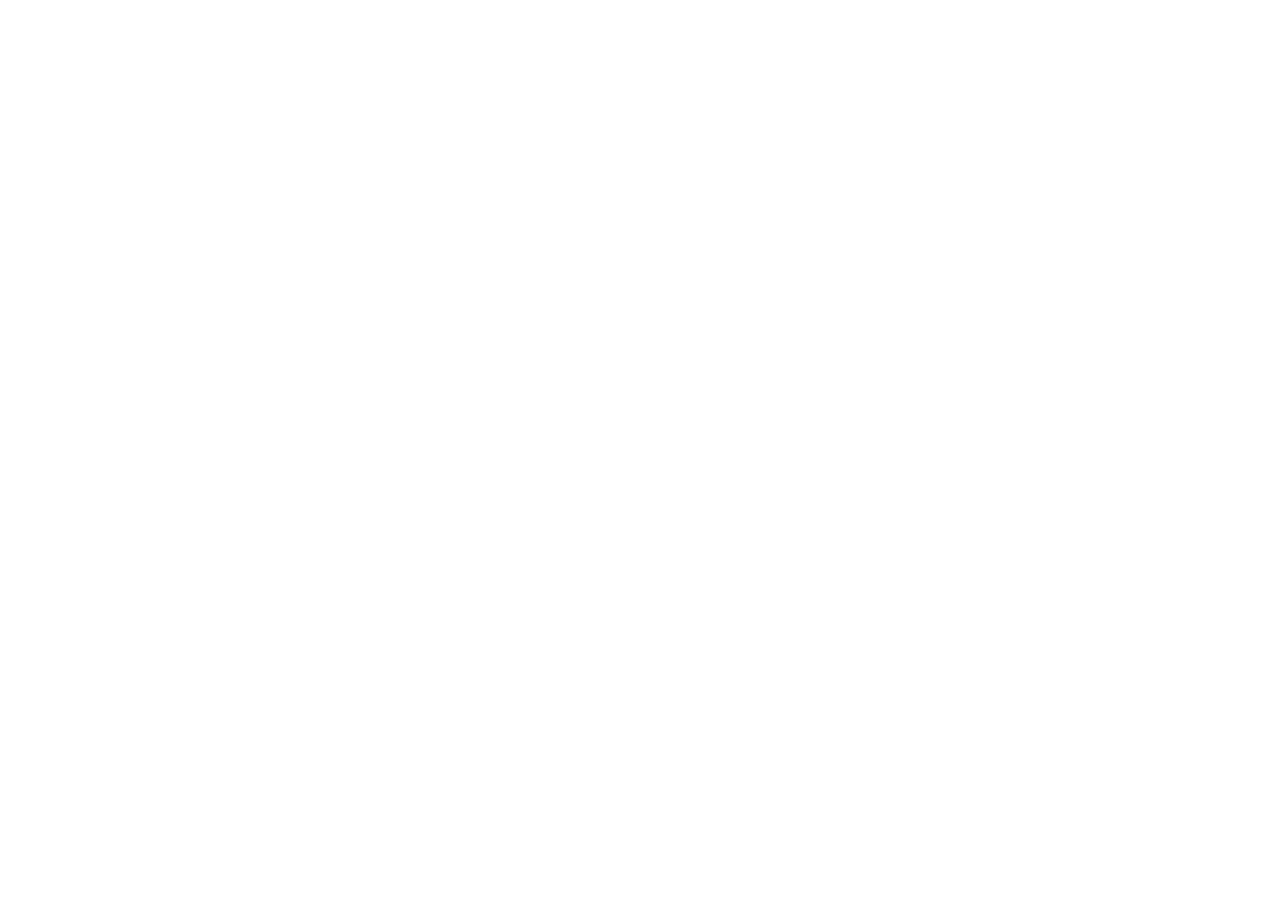
==== index.html @ b2b0de80 "Brighten the drawing palette Replaces the Flat UI colours the palette was built on with a more satur" ====
<!DOCTYPE html>

<html lang="en">
<head>
<meta charset="UTF-8" />
<meta name="viewport" content="width=device-width, initial-scale=1.0, maximum-scale=1.0, user-scalable=no" />
<meta name="apple-mobile-web-app-capable" content="yes" />
<meta name="apple-mobile-web-app-status-bar-style" content="default" />
<meta name="theme-color" content="#ffffff" />
<link rel="manifest" href="manifest.json" />
<link rel="apple-touch-icon" href="icon.svg" />
<link rel="preconnect" href="https://fonts.googleapis.com" />
<link rel="preconnect" href="https://fonts.gstatic.com" crossorigin />
<link href="https://fonts.googleapis.com/css2?family=Space+Mono:wght@400;700&display=swap" rel="stylesheet" />
<title>Exquisite Corpse</title>
<style>
* { margin: 0; padding: 0; box-sizing: border-box; }
html, body, #root { width: 100%; height: 100%; overflow: hidden; background: #fff; position: fixed; touch-action: none; }
body { -webkit-user-select: none; user-select: none; -webkit-tap-highlight-color: transparent; overscroll-behavior: none; }
</style>
</head>
<body>
<div id="root"></div>
<script src="https://unpkg.com/react@18/umd/react.production.min.js" crossorigin></script>
<script src="https://unpkg.com/react-dom@18/umd/react-dom.production.min.js" crossorigin></script>
<script>
const { useState, useRef, useCallback, useEffect, createElement: h } = React;

function useIsLarge() {
var _s = useState(function () { return window.innerWidth >= 768; });
var isLarge = _s[0], setIsLarge = _s[1];
useEffect(function () {
function check() { setIsLarge(window.innerWidth >= 768); }
window.addEventListener("resize", check);
return function () { window.removeEventListener("resize", check); };
}, []);
return isLarge;
}

const CANVAS_W = 600;
const CANVAS_H = 420;
const GUIDE_H = 25;
const COLORS = ["#1a1a1a","#EE0028","#FF7A00","#FFD900","#00B053","#0057D9","#6A1FB0","#8B5E34","#F0157F","#FFFFFF"];
const SIZES = [3, 8, 18];
const FONT = "'Space Mono', monospace";

// pencil icons for the size buttons: one filled path per size, rounded only at the
// blunt end and the point so the white collar lands exactly on the body edges
const PEN_HALF = { 3: 2.6, 8: 3.8, 18: 5.0 };
const PEN_TOP = 4, PEN_BOT = 20, PEN_BB = 15.2, PEN_COLLAR = 2.5;
const PEN_VB = "2.81 2.41 18.78 18.78";

function pencilPath(hw) {
var rt = 1.1, f = 0.24, tipLen = PEN_BOT - PEN_BB;
var fx = f * hw, fy = PEN_BOT - f * tipLen;
return "M " + (12 - hw) + " " + (PEN_TOP + rt) +
" Q " + (12 - hw) + " " + PEN_TOP + " " + (12 - hw + rt) + " " + PEN_TOP +
" L " + (12 + hw - rt) + " " + PEN_TOP +
" Q " + (12 + hw) + " " + PEN_TOP + " " + (12 + hw) + " " + (PEN_TOP + rt) +
" L " + (12 + hw) + " " + PEN_BB +
" L " + (12 + fx) + " " + fy +
" Q 12 " + PEN_BOT + " " + (12 - fx) + " " + fy +
" L " + (12 - hw) + " " + PEN_BB + " Z";
}

function wobbleCircle(cx, cy, r, seed) {
var pts = 12, d = "";
for (var i = 0; i <= pts; i++) {
var a = (i / pts) * Math.PI * 2;
var rr = r + Math.sin(seed * 2.3 + i * 3.1) * 1.5;
d += (i === 0 ? "M " : " L ") + (cx + Math.cos(a) * rr).toFixed(1) + "," + (cy + Math.sin(a) * rr).toFixed(1);
}
return d + " Z";
}

function SketchBtn(props) {
var children = props.children, onClick = props.onClick, w = props.w || 200, ht = props.h || 54;
var fontSize = props.fontSize || 22, disabled = props.disabled, style = props.style || {};
var ref = useState(false), pressed = ref[0], setPressed = ref[1];
var handleClick = useCallback(function (e) {
if (disabled) return;
setPressed(true);
setTimeout(function () { setPressed(false); }, 30);
if (onClick) onClick(e);
}, [disabled, onClick]);
return h("div", {
onClick: handleClick,
style: Object.assign({
width: w === "auto" ? "auto" : w, height: ht, cursor: disabled ? "default" : "pointer",
opacity: disabled ? 0.4 : 1, display: "flex", alignItems: "center", justifyContent: "center",
border: "2px solid #1a1a1a", background: pressed ? "#1a1a1a" : "#fff",
color: pressed ? "#fff" : "#1a1a1a", fontFamily: FONT, fontSize: fontSize,
userSelect: "none", boxSizing: "border-box", whiteSpace: "nowrap", padding: "0 16px"
}, style)
}, children);
}

function Title(props) {
return h("div", { style: { fontFamily: FONT, fontSize: props.size || 44, color: "#1a1a1a", textAlign: "center", lineHeight: 1.1 } }, props.children);
}

function drawStroke(ctx, s) {
if (s.points.length < 2) return;
ctx.beginPath();
ctx.strokeStyle = s.eraser ? "#FFFFFF" : s.color;
ctx.lineWidth = s.size;
ctx.lineCap = "round";
ctx.lineJoin = "round";
ctx.moveTo(s.points[0].x, s.points[0].y);
for (var i = 1; i < s.points.length; i++) ctx.lineTo(s.points[i].x, s.points[i].y);
ctx.stroke();
}

function hexToRgb(hex) {
var h = hex.replace("#", "");
return [parseInt(h.slice(0, 2), 16), parseInt(h.slice(2, 4), 16), parseInt(h.slice(4, 6), 16)];
}

var FILL_TOL = 48;

function fillRegion(ctx, fx, fy, hex) {
var px = Math.round(fx), py = Math.round(fy);
if (px < 0 || py < 0 || px >= CANVAS_W || py >= CANVAS_H) return false;
var img = ctx.getImageData(0, 0, CANVAS_W, CANVAS_H);
var d = img.data;
var start = (py * CANVAS_W + px) * 4;
var tr = d[start], tg = d[start + 1], tb = d[start + 2];
var rgb = hexToRgb(hex), nr = rgb[0], ng = rgb[1], nb = rgb[2];
if (tr === nr && tg === ng && tb === nb) return false;
var tol2 = FILL_TOL * FILL_TOL * 3;
function match(i) {
var dr = d[i] - tr, dg = d[i + 1] - tg, db = d[i + 2] - tb;
return dr * dr + dg * dg + db * db <= tol2;
}
var seen = new Uint8Array(CANVAS_W * CANVAS_H);
var stack = [py * CANVAS_W + px];
while (stack.length) {
var idx = stack.pop();
var cy = (idx / CANVAS_W) | 0;
var cx = idx - cy * CANVAS_W;
var xL = cx;
while (xL >= 0 && match((cy * CANVAS_W + xL) * 4)) xL--;
xL++;
var xR = cx;
while (xR < CANVAS_W && match((cy * CANVAS_W + xR) * 4)) xR++;
xR--;
for (var i = xL; i <= xR; i++) {
var pi = cy * CANVAS_W + i;
if (seen[pi]) continue;
seen[pi] = 1;
var o = pi * 4;
d[o] = nr; d[o + 1] = ng; d[o + 2] = nb; d[o + 3] = 255;
if (cy > 0) { var up = pi - CANVAS_W; if (!seen[up] && match(up * 4)) stack.push(up); }
if (cy < CANVAS_H - 1) { var dn = pi + CANVAS_W; if (!seen[dn] && match(dn * 4)) stack.push(dn); }
}
}
ctx.putImageData(img, 0, 0);
return true;
}

function redrawAll(ctx, strokes, guideImg) {
ctx.fillStyle = "#FFFFFF";
ctx.fillRect(0, 0, CANVAS_W, CANVAS_H);
if (guideImg) {
ctx.drawImage(guideImg, 0, 0);
}
strokes.forEach(function (s) {
if (s.fill) fillRegion(ctx, s.x, s.y, s.color);
else drawStroke(ctx, s);
});
}

function App() {
var lg = useIsLarge();
var _screen = useState("landing"), screen = _screen[0], setScreen = _screen[1];
var _turn = useState(0), turn = _turn[0], setTurn = _turn[1];
var _sections = useState([null, null, null]), sections = _sections[0], setSections = _sections[1];
var _composite = useState(null), compositeUrl = _composite[0], setCompositeUrl = _composite[1];
var _confirmDone = useState(false), confirmDone = _confirmDone[0], setConfirmDone = _confirmDone[1];
var _confirmHome = useState(false), confirmHome = _confirmHome[0], setConfirmHome = _confirmHome[1];
var _saveLabel = useState("save to photos"), saveLabel = _saveLabel[0], setSaveLabel = _saveLabel[1];

var canvasRef = useRef(null);
var compositeCanvasRef = useRef(null);
var guideImageRef = useRef(null);
var _strokes = useState([]), strokes = _strokes[0], setStrokes = _strokes[1];
var _curStroke = useState(null), currentStroke = _curStroke[0], setCurrentStroke = _curStroke[1];
var _color = useState(COLORS[0]), color = _color[0], setColor = _color[1];
var _size = useState(SIZES[1]), size = _size[0], setSize = _size[1];
var _tool = useState("pen"), tool = _tool[0], setTool = _tool[1];
var drawing = useRef(false);

var getPos = useCallback(function (e) {
var rect = canvasRef.current.getBoundingClientRect();
var sx = CANVAS_W / rect.width, sy = CANVAS_H / rect.height;
var cx = e.clientX != null ? e.clientX : (e.touches && e.touches[0] ? e.touches[0].clientX : 0);
var cy = e.clientY != null ? e.clientY : (e.touches && e.touches[0] ? e.touches[0].clientY : 0);
return { x: (cx - rect.left) * sx, y: (cy - rect.top) * sy };
}, []);

var onDown = useCallback(function (e) {
e.preventDefault();
if (tool === "fill") {
var ctx = canvasRef.current && canvasRef.current.getContext("2d");
if (!ctx) return;
var fp = getPos(e);
if (!fillRegion(ctx, fp.x, fp.y, color)) return;
setStrokes(function (prev) { return prev.concat([{ fill: true, x: fp.x, y: fp.y, color: color }]); });
return;
}
drawing.current = true;
setCurrentStroke({ points: [getPos(e)], color: color, size: size, eraser: tool === "eraser" });
}, [getPos, color, size, tool]);

var onMove = useCallback(function (e) {
e.preventDefault();
if (!drawing.current || !currentStroke) return;
var p = getPos(e);
var ns = { points: currentStroke.points.concat([p]), color: currentStroke.color, size: currentStroke.size, eraser: currentStroke.eraser };
setCurrentStroke(ns);
var ctx = canvasRef.current && canvasRef.current.getContext("2d");
if (ctx && ns.points.length >= 2) {
ctx.beginPath();
ctx.strokeStyle = ns.eraser ? "#FFFFFF" : ns.color;
ctx.lineWidth = ns.size;
ctx.lineCap = "round";
ctx.lineJoin = "round";
var pts = ns.points;
ctx.moveTo(pts[pts.length - 2].x, pts[pts.length - 2].y);
ctx.lineTo(pts[pts.length - 1].x, pts[pts.length - 1].y);
ctx.stroke();
}
}, [getPos, currentStroke]);

var onUp = useCallback(function (e) {
e.preventDefault();
if (!drawing.current) return;
drawing.current = false;
if (currentStroke && currentStroke.points.length >= 2) setStrokes(function (p) { return p.concat([currentStroke]); });
setCurrentStroke(null);
}, [currentStroke]);

var undo = useCallback(function () {
setStrokes(function (prev) {
var next = prev.slice(0, -1);
var ctx = canvasRef.current && canvasRef.current.getContext("2d");
if (ctx) redrawAll(ctx, next, guideImageRef.current);
return next;
});
}, []);

var _initCount = useState(0), initCount = _initCount[0], setInitCount = _initCount[1];

useEffect(function () {
if (screen !== "drawing") return;
var ctx = canvasRef.current && canvasRef.current.getContext("2d");
if (!ctx) return;
ctx.fillStyle = "#FFFFFF";
ctx.fillRect(0, 0, CANVAS_W, CANVAS_H);
if (turn > 0 && sections[turn - 1]) {
var img = new Image();
img.onload = function () {
var gc = document.createElement("canvas");
gc.width = CANVAS_W; gc.height = GUIDE_H;
var gctx = gc.getContext("2d");
gctx.drawImage(img, 0, CANVAS_H - GUIDE_H, CANVAS_W, GUIDE_H, 0, 0, CANVAS_W, GUIDE_H);
guideImageRef.current = gc;
ctx.drawImage(gc, 0, 0);
};
img.src = sections[turn - 1];
} else {
guideImageRef.current = null;
}
setStrokes([]);
setCurrentStroke(null);
setConfirmDone(false);
setTool("pen");
setColor(COLORS[0]);
setSize(SIZES[1]);
}, [initCount]);

var captureSection = useCallback(function () {
var url = canvasRef.current.toDataURL("image/png");
setSections(function (prev) { var n = prev.slice(); n[turn] = url; return n; });
}, [turn]);

var handleDone = useCallback(function () {
if (!confirmDone) { setConfirmDone(true); return; }
captureSection();
if (turn < 2) { setTurn(turn + 1); setScreen("transition"); }
else setScreen("reveal");
setConfirmDone(false);
}, [confirmDone, captureSection, turn]);

var buildComposite = useCallback(function () {
return new Promise(function (resolve) {
var c = document.createElement("canvas");
c.width = CANVAS_W;
c.height = CANVAS_H * 3 - GUIDE_H * 2;
var ctx = c.getContext("2d");
ctx.fillStyle = "#FFFFFF";
ctx.fillRect(0, 0, c.width, c.height);
var loaded = 0;
sections.forEach(function (src, i) {
if (!src) { loaded++; if (loaded === 3) resolve(c); return; }
var img = new Image();
var y = i * (CANVAS_H - GUIDE_H);
img.onload = function () { ctx.drawImage(img, 0, y); loaded++; if (loaded === 3) resolve(c); };
img.src = src;
});
});
}, [sections]);

useEffect(function () {
if (screen === "reveal") {
setConfirmHome(false);
buildComposite().then(function (c) {
compositeCanvasRef.current = c;
setCompositeUrl(c.toDataURL("image/png"));
setSaveLabel("save to photos");
});
}
}, [screen, buildComposite]);

var saveToPhotos = useCallback(function () {
var c = compositeCanvasRef.current;
if (!c) return;
setSaveLabel("saving");
var pad = 50;
var pc = document.createElement("canvas");
pc.width = c.width + pad * 2;
pc.height = c.height + pad * 2;
var pctx = pc.getContext("2d");
pctx.fillStyle = "#FFFFFF";
pctx.fillRect(0, 0, pc.width, pc.height);
pctx.drawImage(c, pad, pad);
pc.toBlob(function (blob) {
if (!blob) { setSaveLabel("save to photos"); return; }
var file = new File([blob], "exquisite-corpse.png", { type: "image/png" });
if (typeof navigator.share === "function" && typeof navigator.canShare === "function" && navigator.canShare({ files: [file] })) {
navigator.share({ files: [file], title: "Exquisite Corpse" }).then(function () {
setSaveLabel("saved");
setTimeout(function () { setSaveLabel("save to photos"); }, 1500);
}).catch(function (err) {
if (err.name === "AbortError") { setSaveLabel("save to photos"); return; }
fallbackDownload(blob);
});
} else {
fallbackDownload(blob);
}
}, "image/png");
}, []);

function fallbackDownload(blob) {
var url = URL.createObjectURL(blob);
var a = document.createElement("a");
a.href = url;
a.download = "exquisite-corpse-" + Date.now() + ".png";
a.style.display = "none";
document.body.appendChild(a);
a.click();
setTimeout(function () { document.body.removeChild(a); URL.revokeObjectURL(url); }, 500);
setSaveLabel("downloaded");
setTimeout(function () { setSaveLabel("save to photos"); }, 1500);
}

var startNewGame = useCallback(function () {
setTurn(0);
setSections([null, null, null]);
setCompositeUrl(null);
setSaveLabel("save to photos");
setScreen("drawing");
setInitCount(function (c) { return c + 1; });
}, []);

var continueToDrawing = useCallback(function () {
setScreen("drawing");
setInitCount(function (c) { return c + 1; });
}, []);


var wrap = { width: "100%", maxWidth: lg ? 680 : 440, margin: "0 auto", padding: lg ? "0 24px" : "0 16px", boxSizing: "border-box" };

// LANDING
if (screen === "landing") {
return h("div", { style: Object.assign({}, wrap, { minHeight: "100vh", background: "#fff", display: "flex", flexDirection: "column", alignItems: "center", justifyContent: "center", gap: lg ? 44 : 32 }) },
h("svg", { width: lg ? 300 : 200, height: lg ? 80 : 60, viewBox: "0 0 200 60" },
h("path", { d: "M 8,30 C 18,5 28,55 42,20 C 56,-15 62,65 80,30 C 98,-5 104,60 122,25 C 136,-5 148,58 162,32 C 172,14 180,48 192,30", fill: "none", stroke: "#1a1a1a", strokeWidth: 3, strokeLinecap: "round" })
),
h(Title, { size: lg ? 68 : 48 }, "exquisite", h("br"), "corpse"),
h("svg", { width: lg ? 300 : 200, height: lg ? 80 : 60, viewBox: "0 0 200 60" },
h("path", { d: "M 8,30 C 18,5 28,55 42,20 C 56,-15 62,65 80,30 C 98,-5 104,60 122,25 C 136,-5 148,58 162,32 C 172,14 180,48 192,30", fill: "none", stroke: "#1a1a1a", strokeWidth: 3, strokeLinecap: "round" })
),
h(SketchBtn, { w: lg ? 260 : 200, h: lg ? 66 : 56, fontSize: lg ? 28 : 22, onClick: startNewGame }, "play")
);
}

// TRANSITION
if (screen === "transition") {
var labels = ["the head", "the body", "the legs"];
return h("div", { style: Object.assign({}, wrap, { minHeight: "100vh", background: "#fff", display: "flex", flexDirection: "column", alignItems: "center", justifyContent: "center", gap: lg ? 28 : 20 }) },
h("svg", { width: lg ? 80 : 60, height: lg ? 280 : 200, viewBox: "0 0 60 200", style: { marginBottom: -4 } },
h("path", { d: "M 30,8 C 5,18 55,28 20,42 C -15,56 65,62 30,80 C -5,98 60,104 25,122 C -5,136 58,148 32,162 C 14,172 48,180 30,192", fill: "none", stroke: "#1a1a1a", strokeWidth: 3, strokeLinecap: "round" })
),
h(Title, { size: lg ? 48 : 36 }, "pass the device"),
h("p", { style: { fontFamily: FONT, fontSize: lg ? 24 : 19, color: "#888", textAlign: "center" } }, "next player draws " + labels[turn]),
h(SketchBtn, { w: lg ? 240 : 180, h: lg ? 62 : 52, fontSize: lg ? 24 : 22, onClick: continueToDrawing }, "ready")
);
}

// REVEAL
if (screen === "reveal") {
return h("div", { style: Object.assign({}, wrap, { minHeight: "100vh", background: "#fff", display: "flex", flexDirection: "column", alignItems: "center", paddingTop: 16, paddingBottom: 16, overflow: "auto" }) },
h(Title, { size: lg ? 46 : 34 }, "behold!"),
compositeUrl && h("img", { src: compositeUrl, alt: "Exquisite Corpse drawing", style: { maxWidth: lg ? 320 : 200, width: "100%", height: "auto", marginTop: lg ? 16 : 10, border: "2px solid #1a1a1a", borderRadius: 4 } }),
h("div", { style: { display: "flex", gap: lg ? 14 : 10, marginTop: lg ? 20 : 14, justifyContent: "center", flexShrink: 0 } },
h(SketchBtn, { w: "auto", h: lg ? 52 : 42, fontSize: lg ? 18 : 14, onClick: saveToPhotos }, saveLabel),
h(SketchBtn, { w: "auto", h: lg ? 52 : 42, fontSize: lg ? 18 : 14, onClick: function () { if (!confirmHome) { setConfirmHome(true); } else { setConfirmHome(false); setScreen("landing"); } } }, confirmHome ? "sure?" : "home")
)
);
}

// DRAWING
var turnLabels = ["draw the head", "draw the body", "draw the legs"];

return h("div", { style: { width: "100%", height: "100vh", background: "#fff", display: "flex", flexDirection: "column", overflow: "hidden", boxSizing: "border-box" } },
h("div", { style: { textAlign: "center", padding: lg ? "14px 0 18px" : "10px 0 14px", flexShrink: 0 } },
h("span", { style: { fontFamily: FONT, fontSize: lg ? 28 : 20, color: "#1a1a1a" } }, turnLabels[turn])
),
h("div", { style: { display: "flex", justifyContent: "center", alignItems: "flex-start", padding: lg ? "0 24px" : "0 12px", flexShrink: 0 } },
h("canvas", {
ref: canvasRef, width: CANVAS_W, height: CANVAS_H,
onPointerDown: onDown, onPointerMove: onMove, onPointerUp: onUp, onPointerLeave: onUp,
style: { width: "100%", maxWidth: lg ? 680 : 440, maxHeight: lg ? "50vh" : "40vh", border: "2px solid #1a1a1a", borderRadius: 4, touchAction: "none", cursor: tool === "fill" ? "pointer" : "crosshair" }
})
),
h("div", { style: { flex: 1, padding: lg ? "24px 24px 28px" : "20px 16px 24px", display: "flex", flexDirection: "column", gap: lg ? 24 : 20, alignItems: "center", justifyContent: "center", maxWidth: lg ? 680 : 440, margin: "0 auto", width: "100%", boxSizing: "border-box" } },
h("div", { style: { display: "flex", gap: lg ? 14 : 10, flexWrap: "wrap", justifyContent: "center", maxWidth: lg ? 400 : 270 } },
COLORS.map(function (c) {
var isWhite = c === "#FFFFFF";
var isSelected = isWhite ? (tool === "eraser" || (tool === "fill" && color === c)) : (tool !== "eraser" && color === c);
return h("div", {
key: c,
onClick: function () {
if (isWhite && tool !== "fill") { setTool("eraser"); return; }
setColor(c);
if (tool === "eraser") setTool("pen");
},
style: { width: lg ? 58 : 42, height: lg ? 58 : 42, borderRadius: "50%", background: c, border: isSelected ? "3px solid #1a1a1a" : isWhite ? "2px solid #ccc" : "3px solid transparent", cursor: "pointer", boxSizing: "border-box" }
});
})
),
h("div", { style: { display: "flex", alignItems: "center", gap: lg ? 16 : 12, justifyContent: "center" } },
SIZES.map(function (s) {
return h("div", {
key: s,
onClick: function () { setSize(s); if (tool === "fill") setTool(color === "#FFFFFF" ? "eraser" : "pen"); },
style: { width: lg ? 62 : 48, height: lg ? 62 : 48, display: "flex", alignItems: "center", justifyContent: "center", borderRadius: 4, border: (size === s && tool === "pen" ? 2.5 : 1.5) + "px solid " + (size === s && tool === "pen" ? "#1a1a1a" : "#ddd"), cursor: "pointer", boxSizing: "border-box" }
}, h("svg", { width: lg ? 34 : 27, height: lg ? 34 : 27, viewBox: PEN_VB },
h("g", { transform: "rotate(45 12 12)" },
h("path", { d: pencilPath(PEN_HALF[s]), fill: "#1a1a1a" }),
h("rect", { x: 12 - PEN_HALF[s], y: PEN_BB - PEN_COLLAR, width: PEN_HALF[s] * 2, height: PEN_COLLAR, fill: "#fff" })
)));
}),
h("div", {
onClick: function () { setTool(tool === "fill" ? (color === "#FFFFFF" ? "eraser" : "pen") : "fill"); },
style: { width: lg ? 62 : 48, height: lg ? 62 : 48, marginLeft: lg ? 8 : 6, display: "flex", alignItems: "center", justifyContent: "center", borderRadius: 4, border: (tool === "fill" ? 2.5 : 1.5) + "px solid " + (tool === "fill" ? "#1a1a1a" : "#ddd"), cursor: "pointer", boxSizing: "border-box" }
}, h("svg", { width: lg ? 34 : 27, height: lg ? 34 : 27, viewBox: "3 2.15 19.1 19.1" },
h("path", { d: "M 10.5 4.4 L 17.6 11.5 L 10.5 18.6 L 3.4 11.5 Z", fill: "#1a1a1a" }),
h("path", { d: "M 10.5 7.7 L 14.5 11.7 L 6.5 11.7 Z", fill: "#fff" }),
h("path", { d: "M 19.9 13.6 C 19.9 13.6 18.1 16 18.1 17.2 A 1.8 1.8 0 0 0 21.7 17.2 C 21.7 16 19.9 13.6 19.9 13.6 Z", fill: "#1a1a1a" })
))
),
h("div", { style: { display: "flex", gap: lg ? 16 : 12, width: "100%" } },
h(SketchBtn, { w: "auto", h: lg ? 60 : 50, fontSize: lg ? 22 : 18, onClick: undo, style: { flex: 1 } }, "undo"),
h(SketchBtn, { w: "auto", h: lg ? 60 : 50, fontSize: lg ? 22 : 18, onClick: handleDone, style: { flex: 1 } }, confirmDone ? "sure?" : "done")
)
)
);
}

ReactDOM.createRoot(document.getElementById("root")).render(React.createElement(App));
</script>
<script>
if ('serviceWorker' in navigator) {
  navigator.serviceWorker.register('sw.js');
}
</script>

</body>
</html>
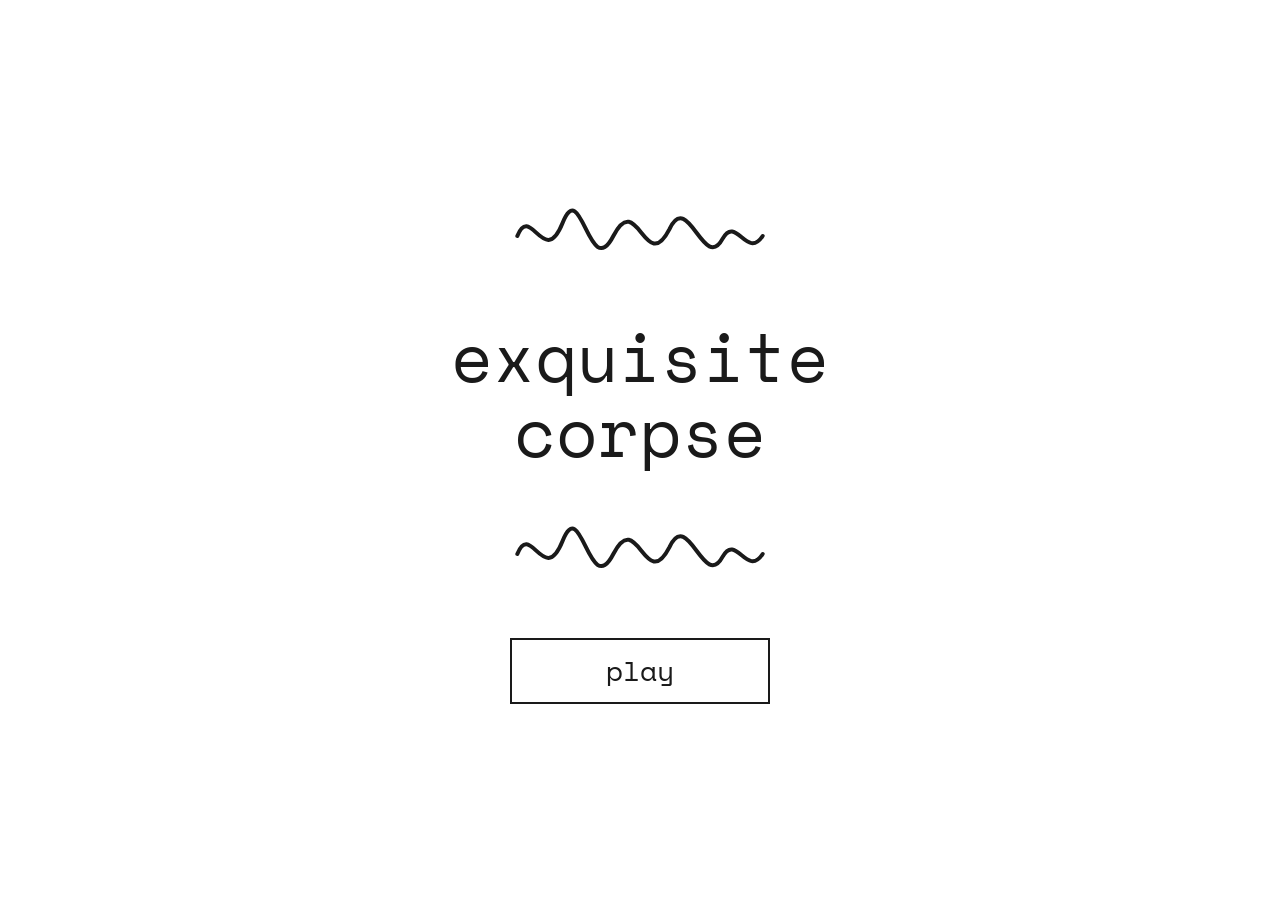
==== commit 2b46f681: "Make both versions fully offline: self-host React and Space Mono React and the font were loaded from" ====
--- a/index.html
+++ b/index.html
@@ -9,9 +9,7 @@
 <meta name="theme-color" content="#ffffff" />
 <link rel="manifest" href="manifest.json" />
 <link rel="apple-touch-icon" href="icon.svg" />
-<link rel="preconnect" href="https://fonts.googleapis.com" />
-<link rel="preconnect" href="https://fonts.gstatic.com" crossorigin />
-<link href="https://fonts.googleapis.com/css2?family=Space+Mono:wght@400;700&display=swap" rel="stylesheet" />
+<link href="./fonts/space-mono.css" rel="stylesheet" />
 <title>Exquisite Corpse</title>
 <style>
 * { margin: 0; padding: 0; box-sizing: border-box; }
@@ -21,8 +19,8 @@
 </head>
 <body>
 <div id="root"></div>
-<script src="https://unpkg.com/react@18/umd/react.production.min.js" crossorigin></script>
-<script src="https://unpkg.com/react-dom@18/umd/react-dom.production.min.js" crossorigin></script>
+<script src="./vendor/react.production.min.js"></script>
+<script src="./vendor/react-dom.production.min.js"></script>
 <script>
 const { useState, useRef, useCallback, useEffect, createElement: h } = React;
 
@@ -178,7 +176,6 @@
 var _composite = useState(null), compositeUrl = _composite[0], setCompositeUrl = _composite[1];
 var _confirmDone = useState(false), confirmDone = _confirmDone[0], setConfirmDone = _confirmDone[1];
 var _confirmHome = useState(false), confirmHome = _confirmHome[0], setConfirmHome = _confirmHome[1];
-var _saveLabel = useState("save to photos"), saveLabel = _saveLabel[0], setSaveLabel = _saveLabel[1];
 
 var canvasRef = useRef(null);
 var compositeCanvasRef = useRef(null);
@@ -189,6 +186,7 @@
 var _size = useState(SIZES[1]), size = _size[0], setSize = _size[1];
 var _tool = useState("pen"), tool = _tool[0], setTool = _tool[1];
 var drawing = useRef(false);
+var activePointer = useRef(null);
 
 var getPos = useCallback(function (e) {
 var rect = canvasRef.current.getBoundingClientRect();
@@ -200,6 +198,10 @@
 
 var onDown = useCallback(function (e) {
 e.preventDefault();
+setConfirmDone(false);
+// one finger at a time: a second touch while the first is down is ignored
+if (activePointer.current !== null) return;
+activePointer.current = e.pointerId;
 if (tool === "fill") {
 var ctx = canvasRef.current && canvasRef.current.getContext("2d");
 if (!ctx) return;
@@ -214,6 +216,7 @@
 
 var onMove = useCallback(function (e) {
 e.preventDefault();
+if (e.pointerId !== activePointer.current) return;
 if (!drawing.current || !currentStroke) return;
 var p = getPos(e);
 var ns = { points: currentStroke.points.concat([p]), color: currentStroke.color, size: currentStroke.size, eraser: currentStroke.eraser };
@@ -234,6 +237,8 @@
 
 var onUp = useCallback(function (e) {
 e.preventDefault();
+if (e.pointerId !== activePointer.current) return;
+activePointer.current = null;
 if (!drawing.current) return;
 drawing.current = false;
 if (currentStroke && currentStroke.points.length >= 2) setStrokes(function (p) { return p.concat([currentStroke]); });
@@ -317,7 +322,6 @@
 buildComposite().then(function (c) {
 compositeCanvasRef.current = c;
 setCompositeUrl(c.toDataURL("image/png"));
-setSaveLabel("save to photos");
 });
 }
 }, [screen, buildComposite]);
@@ -325,7 +329,6 @@
 var saveToPhotos = useCallback(function () {
 var c = compositeCanvasRef.current;
 if (!c) return;
-setSaveLabel("saving");
 var pad = 50;
 var pc = document.createElement("canvas");
 pc.width = c.width + pad * 2;
@@ -335,14 +338,11 @@
 pctx.fillRect(0, 0, pc.width, pc.height);
 pctx.drawImage(c, pad, pad);
 pc.toBlob(function (blob) {
-if (!blob) { setSaveLabel("save to photos"); return; }
+if (!blob) return;
 var file = new File([blob], "exquisite-corpse.png", { type: "image/png" });
 if (typeof navigator.share === "function" && typeof navigator.canShare === "function" && navigator.canShare({ files: [file] })) {
-navigator.share({ files: [file], title: "Exquisite Corpse" }).then(function () {
-setSaveLabel("saved");
-setTimeout(function () { setSaveLabel("save to photos"); }, 1500);
-}).catch(function (err) {
-if (err.name === "AbortError") { setSaveLabel("save to photos"); return; }
+navigator.share({ files: [file], title: "Exquisite Corpse" }).catch(function (err) {
+if (err.name === "AbortError") return;
 fallbackDownload(blob);
 });
 } else {
@@ -360,15 +360,12 @@
 document.body.appendChild(a);
 a.click();
 setTimeout(function () { document.body.removeChild(a); URL.revokeObjectURL(url); }, 500);
-setSaveLabel("downloaded");
-setTimeout(function () { setSaveLabel("save to photos"); }, 1500);
 }
 
 var startNewGame = useCallback(function () {
 setTurn(0);
 setSections([null, null, null]);
 setCompositeUrl(null);
-setSaveLabel("save to photos");
 setScreen("drawing");
 setInitCount(function (c) { return c + 1; });
 }, []);
@@ -412,10 +409,14 @@
 if (screen === "reveal") {
 return h("div", { style: Object.assign({}, wrap, { minHeight: "100vh", background: "#fff", display: "flex", flexDirection: "column", alignItems: "center", paddingTop: 16, paddingBottom: 16, overflow: "auto" }) },
 h(Title, { size: lg ? 46 : 34 }, "behold!"),
-compositeUrl && h("img", { src: compositeUrl, alt: "Exquisite Corpse drawing", style: { maxWidth: lg ? 320 : 200, width: "100%", height: "auto", marginTop: lg ? 16 : 10, border: "2px solid #1a1a1a", borderRadius: 4 } }),
+compositeUrl && h("img", { src: compositeUrl, alt: "Exquisite Corpse drawing", style: { maxWidth: lg ? 440 : 300, maxHeight: lg ? "calc(100vh - 195px)" : "calc(100vh - 155px)", width: "auto", height: "auto", marginTop: lg ? 16 : 10, border: "2px solid #1a1a1a", borderRadius: 4 } }),
 h("div", { style: { display: "flex", gap: lg ? 14 : 10, marginTop: lg ? 20 : 14, justifyContent: "center", flexShrink: 0 } },
-h(SketchBtn, { w: "auto", h: lg ? 52 : 42, fontSize: lg ? 18 : 14, onClick: saveToPhotos }, saveLabel),
-h(SketchBtn, { w: "auto", h: lg ? 52 : 42, fontSize: lg ? 18 : 14, onClick: function () { if (!confirmHome) { setConfirmHome(true); } else { setConfirmHome(false); setScreen("landing"); } } }, confirmHome ? "sure?" : "home")
+h(SketchBtn, { w: "auto", h: lg ? 52 : 42, fontSize: lg ? 18 : 14, onClick: function () { setConfirmHome(false); saveToPhotos(); } }, "save"),
+h(SketchBtn, { w: "auto", h: lg ? 52 : 42, fontSize: lg ? 18 : 14, onClick: function () { if (!confirmHome) { setConfirmHome(true); } else { setConfirmHome(false); setScreen("landing"); } } },
+h("span", { style: { display: "grid" } },
+h("span", { style: { gridArea: "1 / 1", visibility: "hidden" } }, "sure?"),
+h("span", { style: { gridArea: "1 / 1", textAlign: "center" } }, confirmHome ? "sure?" : "home")
+))
 )
 );
 }
@@ -430,7 +431,7 @@
 h("div", { style: { display: "flex", justifyContent: "center", alignItems: "flex-start", padding: lg ? "0 24px" : "0 12px", flexShrink: 0 } },
 h("canvas", {
 ref: canvasRef, width: CANVAS_W, height: CANVAS_H,
-onPointerDown: onDown, onPointerMove: onMove, onPointerUp: onUp, onPointerLeave: onUp,
+onPointerDown: onDown, onPointerMove: onMove, onPointerUp: onUp, onPointerLeave: onUp, onPointerCancel: onUp,
 style: { width: "100%", maxWidth: lg ? 680 : 440, maxHeight: lg ? "50vh" : "40vh", border: "2px solid #1a1a1a", borderRadius: 4, touchAction: "none", cursor: tool === "fill" ? "pointer" : "crosshair" }
 })
 ),
@@ -438,15 +439,18 @@
 h("div", { style: { display: "flex", gap: lg ? 14 : 10, flexWrap: "wrap", justifyContent: "center", maxWidth: lg ? 400 : 270 } },
 COLORS.map(function (c) {
 var isWhite = c === "#FFFFFF";
+// the ring is drawn inside the swatch, so a dark ring on the dark swatch is invisible
+var isBlack = c === "#1a1a1a";
 var isSelected = isWhite ? (tool === "eraser" || (tool === "fill" && color === c)) : (tool !== "eraser" && color === c);
 return h("div", {
 key: c,
 onClick: function () {
+setConfirmDone(false);
 if (isWhite && tool !== "fill") { setTool("eraser"); return; }
 setColor(c);
 if (tool === "eraser") setTool("pen");
 },
-style: { width: lg ? 58 : 42, height: lg ? 58 : 42, borderRadius: "50%", background: c, border: isSelected ? "3px solid #1a1a1a" : isWhite ? "2px solid #ccc" : "3px solid transparent", cursor: "pointer", boxSizing: "border-box" }
+style: { width: lg ? 58 : 42, height: lg ? 58 : 42, borderRadius: "50%", background: c, border: isSelected ? (isBlack ? "3px solid #ccc" : "3px solid #1a1a1a") : isWhite ? "2px solid #ccc" : "3px solid transparent", cursor: "pointer", boxSizing: "border-box" }
 });
 })
 ),
@@ -454,8 +458,8 @@
 SIZES.map(function (s) {
 return h("div", {
 key: s,
-onClick: function () { setSize(s); if (tool === "fill") setTool(color === "#FFFFFF" ? "eraser" : "pen"); },
-style: { width: lg ? 62 : 48, height: lg ? 62 : 48, display: "flex", alignItems: "center", justifyContent: "center", borderRadius: 4, border: (size === s && tool === "pen" ? 2.5 : 1.5) + "px solid " + (size === s && tool === "pen" ? "#1a1a1a" : "#ddd"), cursor: "pointer", boxSizing: "border-box" }
+onClick: function () { setConfirmDone(false); setSize(s); if (tool === "fill") setTool(color === "#FFFFFF" ? "eraser" : "pen"); },
+style: { width: lg ? 62 : 48, height: lg ? 62 : 48, display: "flex", alignItems: "center", justifyContent: "center", borderRadius: 4, border: (size === s && tool !== "fill" ? 2.5 : 1.5) + "px solid " + (size === s && tool !== "fill" ? "#1a1a1a" : "#ddd"), cursor: "pointer", boxSizing: "border-box" }
 }, h("svg", { width: lg ? 34 : 27, height: lg ? 34 : 27, viewBox: PEN_VB },
 h("g", { transform: "rotate(45 12 12)" },
 h("path", { d: pencilPath(PEN_HALF[s]), fill: "#1a1a1a" }),
@@ -463,7 +467,7 @@
 )));
 }),
 h("div", {
-onClick: function () { setTool(tool === "fill" ? (color === "#FFFFFF" ? "eraser" : "pen") : "fill"); },
+onClick: function () { setConfirmDone(false); setTool(tool === "fill" ? (color === "#FFFFFF" ? "eraser" : "pen") : "fill"); },
 style: { width: lg ? 62 : 48, height: lg ? 62 : 48, marginLeft: lg ? 8 : 6, display: "flex", alignItems: "center", justifyContent: "center", borderRadius: 4, border: (tool === "fill" ? 2.5 : 1.5) + "px solid " + (tool === "fill" ? "#1a1a1a" : "#ddd"), cursor: "pointer", boxSizing: "border-box" }
 }, h("svg", { width: lg ? 34 : 27, height: lg ? 34 : 27, viewBox: "3 2.15 19.1 19.1" },
 h("path", { d: "M 10.5 4.4 L 17.6 11.5 L 10.5 18.6 L 3.4 11.5 Z", fill: "#1a1a1a" }),
@@ -472,7 +476,7 @@
 ))
 ),
 h("div", { style: { display: "flex", gap: lg ? 16 : 12, width: "100%" } },
-h(SketchBtn, { w: "auto", h: lg ? 60 : 50, fontSize: lg ? 22 : 18, onClick: undo, style: { flex: 1 } }, "undo"),
+h(SketchBtn, { w: "auto", h: lg ? 60 : 50, fontSize: lg ? 22 : 18, onClick: function () { setConfirmDone(false); undo(); }, style: { flex: 1 } }, "undo"),
 h(SketchBtn, { w: "auto", h: lg ? 60 : 50, fontSize: lg ? 22 : 18, onClick: handleDone, style: { flex: 1 } }, confirmDone ? "sure?" : "done")
 )
 )
--- a/fonts/space-mono.css
+++ b/fonts/space-mono.css
@@ -0,0 +1,2 @@
+@font-face { font-family: 'Space Mono'; font-style: normal; font-weight: 400; font-display: swap; src: url(space-mono-400.woff2) format('woff2'); }
+@font-face { font-family: 'Space Mono'; font-style: normal; font-weight: 700; font-display: swap; src: url(space-mono-700.woff2) format('woff2'); }
